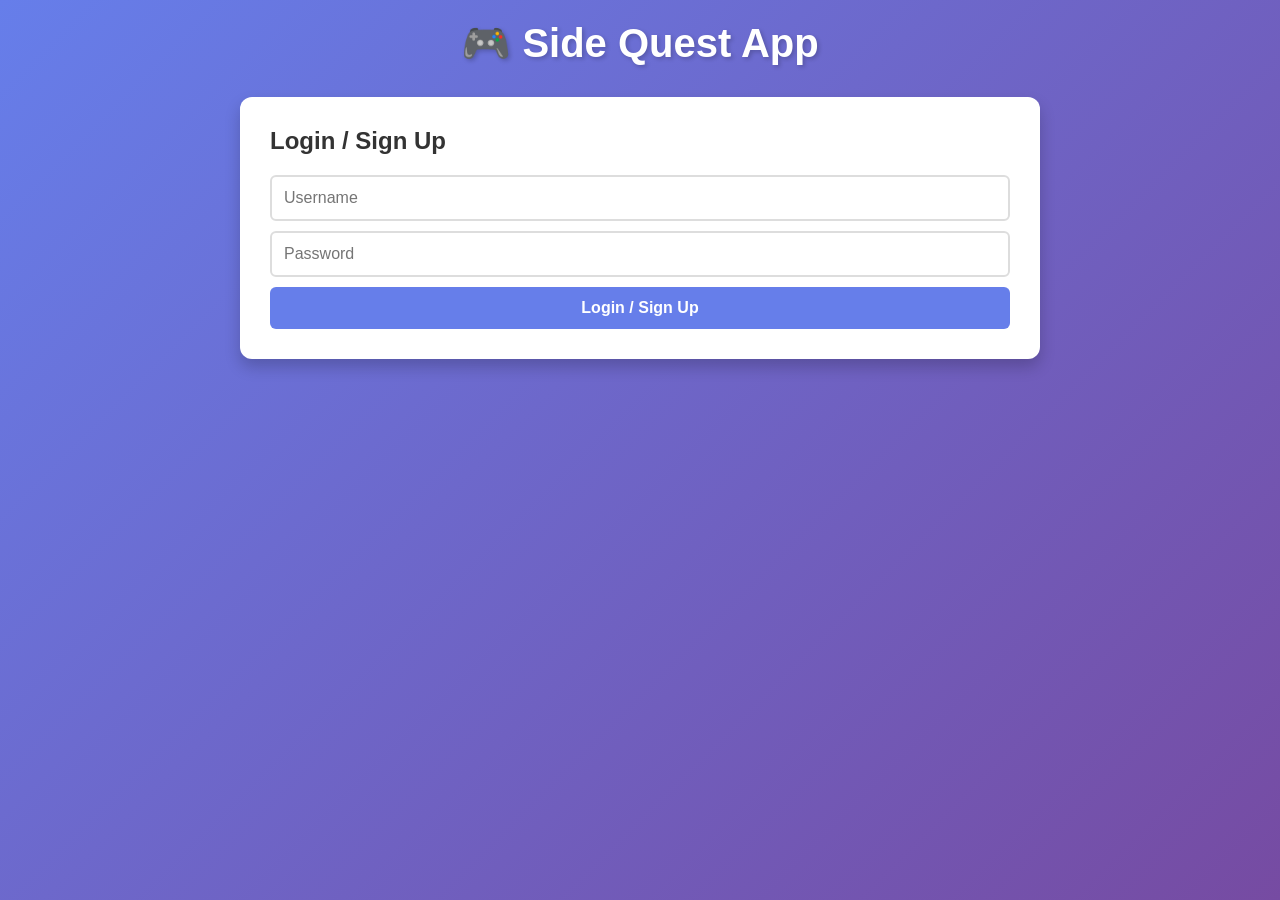
==== frontend/index.html @ 13f9f3f1 "Add Side Quest App with Flask backend and frontend Features: - User authentication (login/signup) - " ====
<!DOCTYPE html>
<html lang="en">
<head>
    <meta charset="UTF-8">
    <meta name="viewport" content="width=device-width, initial-scale=1.0">
    <title>Side Quest App</title>
    <link rel="stylesheet" href="style.css">
</head>
<body>
    <div class="container">
        <h1>🎮 Side Quest App</h1>
        
        <!-- Login Section -->
        <div id="login-section" class="section">
            <h2>Login / Sign Up</h2>
            <div class="form-group">
                <input type="text" id="username" placeholder="Username" />
                <input type="password" id="password" placeholder="Password" />
                <button onclick="login()">Login / Sign Up</button>
            </div>
        </div>

        <!-- Main App Section (hidden until logged in) -->
        <div id="app-section" class="section hidden">
            <div class="user-info">
                <h2>Welcome, <span id="current-user"></span>!</h2>
                <button onclick="logout()" class="logout-btn">Logout</button>
            </div>

            <!-- Add Sidequest -->
            <div class="card">
                <h3>➕ Add New Sidequest</h3>
                <div class="form-group">
                    <input type="text" id="quest-title" placeholder="Quest Title" />
                    <textarea id="quest-description" placeholder="Description (optional)"></textarea>
                    <button onclick="addSidequest()">Add Sidequest</button>
                </div>
            </div>

            <!-- Sidequests List -->
            <div class="card">
                <h3>📋 My Sidequests</h3>
                <div id="sidequests-list"></div>
            </div>

            <!-- Add Friend -->
            <div class="card">
                <h3>👥 Add Friend</h3>
                <div class="form-group">
                    <input type="text" id="friend-username" placeholder="Friend's Username" />
                    <button onclick="addFriend()">Add Friend</button>
                </div>
            </div>

            <!-- Friends List -->
            <div class="card">
                <h3>🤝 My Friends</h3>
                <div id="friends-list"></div>
            </div>

            <!-- Create Challenge -->
            <div class="card">
                <h3>⚔️ Create Challenge</h3>
                <div class="form-group">
                    <select id="challenge-friend">
                        <option value="">Select a friend to challenge</option>
                    </select>
                    <input type="text" id="challenge-title" placeholder="Challenge Title" />
                    <textarea id="challenge-description" placeholder="Challenge Description"></textarea>
                    <button onclick="createChallenge()">Send Challenge</button>
                </div>
            </div>

            <!-- Challenges Sent -->
            <div class="card">
                <h3>📤 Challenges I Sent</h3>
                <div id="challenges-sent-list"></div>
            </div>

            <!-- Challenges Received -->
            <div class="card">
                <h3>📥 Challenges I Received</h3>
                <div id="challenges-received-list"></div>
            </div>
        </div>

        <!-- Message Display -->
        <div id="message" class="message"></div>
    </div>

    <script src="script.js"></script>
</body>
</html>
---- frontend/style.css ----
* {
    margin: 0;
    padding: 0;
    box-sizing: border-box;
}

body {
    font-family: 'Segoe UI', Tahoma, Geneva, Verdana, sans-serif;
    background: linear-gradient(135deg, #667eea 0%, #764ba2 100%);
    min-height: 100vh;
    padding: 20px;
}

.container {
    max-width: 800px;
    margin: 0 auto;
}

h1 {
    text-align: center;
    color: white;
    margin-bottom: 30px;
    font-size: 2.5em;
    text-shadow: 2px 2px 4px rgba(0,0,0,0.2);
}

.section {
    background: white;
    border-radius: 12px;
    padding: 30px;
    margin-bottom: 20px;
    box-shadow: 0 8px 16px rgba(0,0,0,0.2);
}

.hidden {
    display: none !important;
}

.card {
    background: #f8f9fa;
    border-radius: 8px;
    padding: 20px;
    margin-bottom: 20px;
    border: 1px solid #e0e0e0;
}

h2 {
    color: #333;
    margin-bottom: 20px;
}

h3 {
    color: #555;
    margin-bottom: 15px;
}

.form-group {
    display: flex;
    flex-direction: column;
    gap: 10px;
}

input, textarea {
    padding: 12px;
    border: 2px solid #ddd;
    border-radius: 6px;
    font-size: 16px;
    transition: border-color 0.3s;
}

input:focus, textarea:focus {
    outline: none;
    border-color: #667eea;
}

textarea {
    resize: vertical;
    min-height: 80px;
    font-family: inherit;
}

button {
    padding: 12px 24px;
    background: #667eea;
    color: white;
    border: none;
    border-radius: 6px;
    font-size: 16px;
    cursor: pointer;
    transition: background 0.3s;
    font-weight: 600;
}

button:hover {
    background: #5568d3;
}

.logout-btn {
    background: #dc3545;
    padding: 8px 16px;
    font-size: 14px;
}

.logout-btn:hover {
    background: #c82333;
}

.user-info {
    display: flex;
    justify-content: space-between;
    align-items: center;
    margin-bottom: 20px;
    padding-bottom: 20px;
    border-bottom: 2px solid #e0e0e0;
}

.quest-item, .friend-item {
    background: white;
    padding: 15px;
    border-radius: 6px;
    margin-bottom: 10px;
    border-left: 4px solid #667eea;
    display: flex;
    justify-content: space-between;
    align-items: center;
}

.quest-item.completed {
    opacity: 0.6;
    border-left-color: #28a745;
}

.quest-info {
    flex: 1;
}

.quest-title {
    font-weight: 600;
    font-size: 18px;
    margin-bottom: 5px;
}

.quest-description {
    color: #666;
    font-size: 14px;
    margin-bottom: 5px;
}

.quest-status {
    font-size: 12px;
    color: #999;
}

.complete-btn {
    padding: 8px 16px;
    font-size: 14px;
    background: #28a745;
}

.complete-btn:hover {
    background: #218838;
}

.complete-btn:disabled {
    background: #6c757d;
    cursor: not-allowed;
}

.friend-item {
    border-left-color: #764ba2;
}

.challenge-item {
    background: white;
    padding: 15px;
    border-radius: 6px;
    margin-bottom: 10px;
    border-left: 4px solid #ff6b6b;
}

.challenge-item.proof_uploaded {
    border-left-color: #ffa500;
}

.challenge-item.accepted {
    border-left-color: #28a745;
}

.challenge-item.rejected {
    border-left-color: #dc3545;
}

.challenge-header {
    display: flex;
    justify-content: space-between;
    align-items: center;
    margin-bottom: 10px;
}

.challenge-title {
    font-weight: 600;
    font-size: 18px;
}

.challenge-status {
    padding: 4px 12px;
    border-radius: 12px;
    font-size: 12px;
    font-weight: 600;
}

.challenge-status.pending {
    background: #ffeaa7;
    color: #d63031;
}

.challenge-status.proof_uploaded {
    background: #fdcb6e;
    color: #e17055;
}

.challenge-status.accepted {
    background: #55efc4;
    color: #00b894;
}

.challenge-status.rejected {
    background: #fab1a0;
    color: #d63031;
}

.challenge-description {
    color: #666;
    font-size: 14px;
    margin-bottom: 10px;
}

.challenge-meta {
    font-size: 12px;
    color: #999;
    margin-bottom: 10px;
}

.challenge-actions {
    display: flex;
    gap: 10px;
    margin-top: 10px;
}

.challenge-actions button {
    flex: 1;
    padding: 8px 12px;
    font-size: 14px;
}

.accept-btn {
    background: #28a745;
}

.accept-btn:hover {
    background: #218838;
}

.reject-btn {
    background: #dc3545;
}

.reject-btn:hover {
    background: #c82333;
}

.upload-btn {
    background: #17a2b8;
}

.upload-btn:hover {
    background: #138496;
}

.proof-image {
    max-width: 100%;
    border-radius: 6px;
    margin-top: 10px;
    cursor: pointer;
}

.proof-image:hover {
    opacity: 0.9;
}

input[type="file"] {
    padding: 8px;
}

select {
    padding: 12px;
    border: 2px solid #ddd;
    border-radius: 6px;
    font-size: 16px;
    background: white;
    cursor: pointer;
}

select:focus {
    outline: none;
    border-color: #667eea;
}

.empty-state {
    text-align: center;
    color: #999;
    padding: 20px;
    font-style: italic;
}

.message {
    position: fixed;
    top: 20px;
    right: 20px;
    padding: 15px 20px;
    border-radius: 6px;
    color: white;
    font-weight: 600;
    max-width: 300px;
    display: none;
    animation: slideIn 0.3s ease;
    z-index: 1000;
}

.message.success {
    background: #28a745;
}

.message.error {
    background: #dc3545;
}

.message.show {
    display: block;
}

@keyframes slideIn {
    from {
        transform: translateX(400px);
        opacity: 0;
    }
    to {
        transform: translateX(0);
        opacity: 1;
    }
}

@media (max-width: 600px) {
    h1 {
        font-size: 2em;
    }
    
    .user-info {
        flex-direction: column;
        gap: 10px;
        align-items: flex-start;
    }
    
    .quest-item {
        flex-direction: column;
        align-items: flex-start;
        gap: 10px;
    }
}
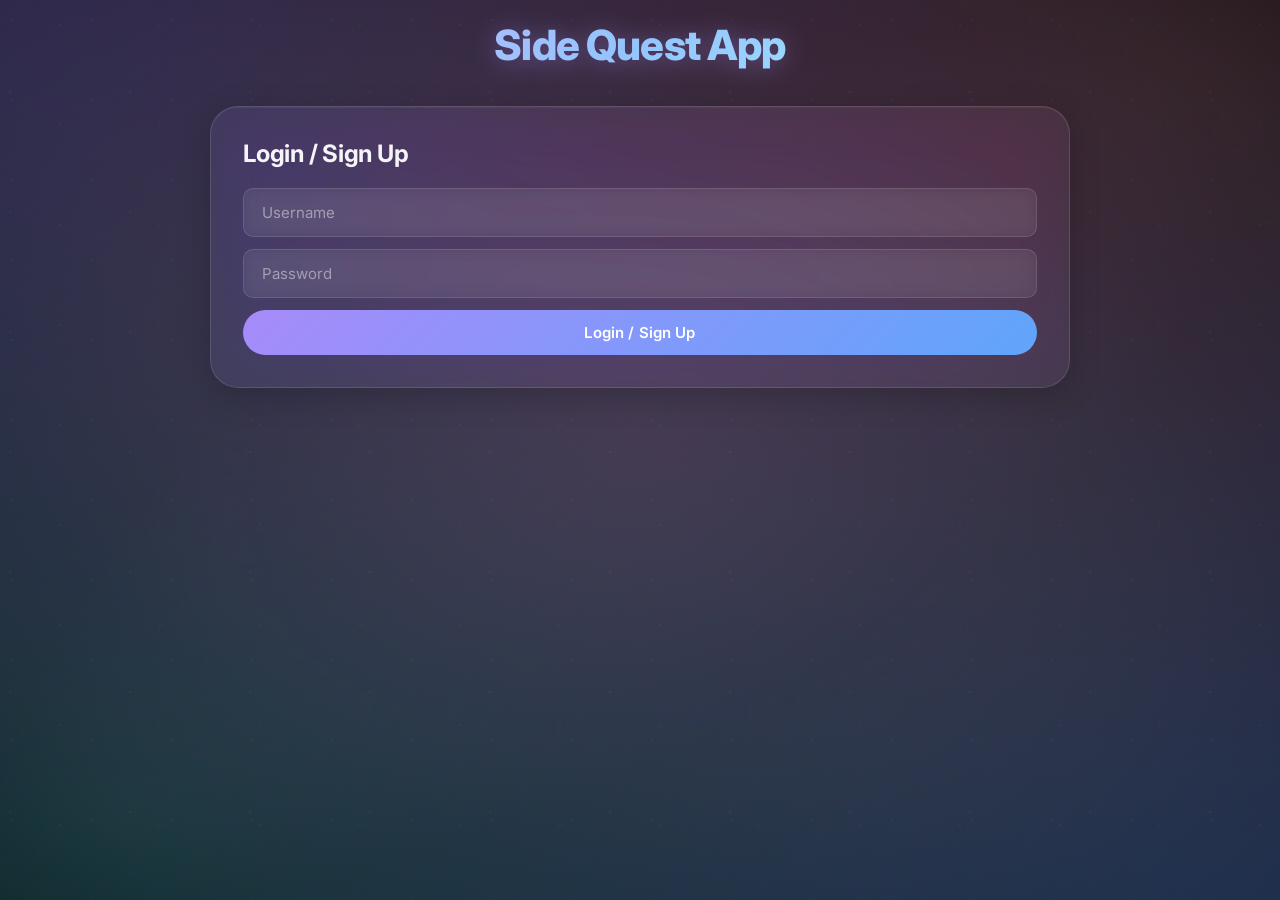
==== commit 6e7c310f: "UI overhaul: liquid glass design with glassmorphism, dark theme, animated gradients" ====
--- a/frontend/index.html
+++ b/frontend/index.html
@@ -8,7 +8,7 @@
 </head>
 <body>
     <div class="container">
-        <h1>🎮 Side Quest App</h1>
+        <h1>Side Quest App</h1>
         
         <!-- Login Section -->
         <div id="login-section" class="section">
@@ -23,29 +23,16 @@
         <!-- Main App Section (hidden until logged in) -->
         <div id="app-section" class="section hidden">
             <div class="user-info">
-                <h2>Welcome, <span id="current-user"></span>!</h2>
+                <div>
+                    <h2>Welcome, <span id="current-user"></span>!</h2>
+                    <div class="points-display">Total Points: <span id="user-points">0</span></div>
+                </div>
                 <button onclick="logout()" class="logout-btn">Logout</button>
-            </div>
-
-            <!-- Add Sidequest -->
-            <div class="card">
-                <h3>➕ Add New Sidequest</h3>
-                <div class="form-group">
-                    <input type="text" id="quest-title" placeholder="Quest Title" />
-                    <textarea id="quest-description" placeholder="Description (optional)"></textarea>
-                    <button onclick="addSidequest()">Add Sidequest</button>
-                </div>
-            </div>
-
-            <!-- Sidequests List -->
-            <div class="card">
-                <h3>📋 My Sidequests</h3>
-                <div id="sidequests-list"></div>
             </div>
 
             <!-- Add Friend -->
             <div class="card">
-                <h3>👥 Add Friend</h3>
+                <h3>Add Friend</h3>
                 <div class="form-group">
                     <input type="text" id="friend-username" placeholder="Friend's Username" />
                     <button onclick="addFriend()">Add Friend</button>
@@ -54,33 +41,93 @@
 
             <!-- Friends List -->
             <div class="card">
-                <h3>🤝 My Friends</h3>
+                <h3>My Friends</h3>
                 <div id="friends-list"></div>
             </div>
 
-            <!-- Create Challenge -->
+            <!-- Create Group -->
             <div class="card">
-                <h3>⚔️ Create Challenge</h3>
+                <h3>Create Group</h3>
                 <div class="form-group">
-                    <select id="challenge-friend">
-                        <option value="">Select a friend to challenge</option>
-                    </select>
-                    <input type="text" id="challenge-title" placeholder="Challenge Title" />
-                    <textarea id="challenge-description" placeholder="Challenge Description"></textarea>
-                    <button onclick="createChallenge()">Send Challenge</button>
+                    <input type="text" id="group-name" placeholder="Group Name" />
+                    <button onclick="createGroup()">Create Group</button>
                 </div>
             </div>
 
-            <!-- Challenges Sent -->
+            <!-- My Groups -->
             <div class="card">
-                <h3>📤 Challenges I Sent</h3>
-                <div id="challenges-sent-list"></div>
+                <h3>My Groups</h3>
+                <div id="groups-list"></div>
             </div>
 
-            <!-- Challenges Received -->
+            <!-- Side Quests -->
             <div class="card">
-                <h3>📥 Challenges I Received</h3>
-                <div id="challenges-received-list"></div>
+                <h3>My Side Quests</h3>
+                <div class="form-group">
+                    <input type="text" id="sidequest-title" placeholder="Quest Title" />
+                    <input type="text" id="sidequest-description" placeholder="Description (optional)" />
+                    <button onclick="addSideQuest()">Add Side Quest</button>
+                </div>
+                <div id="sidequests-list"></div>
+            </div>
+        </div>
+
+        <!-- Group Detail Modal -->
+        <div id="group-modal" class="modal hidden">
+            <div class="modal-content">
+                <span class="close" onclick="closeGroupModal()">&times;</span>
+                <h2 id="modal-group-name"></h2>
+            <div class="points-banner">
+                <strong>Your Points in this Group: <span id="modal-user-points">0</span></strong>
+            </div>
+                
+                <!-- Add Member Section -->
+                <div class="modal-section" id="add-member-section">
+                    <h3>Add Member</h3>
+                    <div class="form-group">
+                        <select id="modal-friend-select">
+                            <option value="">Select a friend to add</option>
+                        </select>
+                        <button onclick="addGroupMember()">Add to Group</button>
+                    </div>
+                </div>
+
+                <!-- Group Members -->
+                <div class="modal-section">
+                    <h3>Members</h3>
+                    <div id="modal-members-list"></div>
+                </div>
+
+                <!-- Create Group Challenge -->
+                <div class="modal-section">
+                    <h3>Create Group Challenge</h3>
+                    <div class="form-group">
+                        <button onclick="pickRandomChallenger()">Pick Random Member to Create Challenge</button>
+                    </div>
+                    <div id="challenge-creator-section" class="hidden">
+                        <p class="chosen-notice">You were chosen to create the challenge!</p>
+                        <select id="modal-challenge-difficulty">
+                            <option value="easy">Easy - 10 points</option>
+                            <option value="medium">Medium - 25 points</option>
+                            <option value="hard">Hard - 50 points</option>
+                        </select>
+                        <input type="text" id="modal-challenge-title" placeholder="Challenge Title" />
+                        <textarea id="modal-challenge-description" placeholder="Challenge Description"></textarea>
+                        <button onclick="defineGroupChallenge()">Create Challenge</button>
+                    </div>
+                </div>
+
+                <!-- Group Challenges -->
+                <div class="modal-section">
+                    <h3>Group Challenges</h3>
+                    <div id="modal-challenges-list"></div>
+                </div>
+
+                <!-- Group Leaderboard -->
+                <div class="modal-section">
+                    <h3>Group Leaderboard</h3>
+                    <div id="modal-leaderboard-list"></div>
+                </div>
             </div>
         </div>
 
--- a/frontend/style.css
+++ b/frontend/style.css
@@ -1,35 +1,127 @@
+@import url('https://fonts.googleapis.com/css2?family=Inter:wght@300;400;500;600;700;800;900&display=swap');
+
 * {
     margin: 0;
     padding: 0;
     box-sizing: border-box;
 }
 
+:root {
+    --glass-bg: rgba(255, 255, 255, 0.06);
+    --glass-border: rgba(255, 255, 255, 0.12);
+    --glass-bg-hover: rgba(255, 255, 255, 0.10);
+    --glass-bg-card: rgba(255, 255, 255, 0.08);
+    --glass-shadow: 0 8px 32px rgba(0, 0, 0, 0.2);
+    --text-primary: rgba(255, 255, 255, 0.95);
+    --text-secondary: rgba(255, 255, 255, 0.7);
+    --text-muted: rgba(255, 255, 255, 0.45);
+    --accent-1: #a78bfa;
+    --accent-2: #60a5fa;
+    --accent-3: #34d399;
+    --accent-4: #f472b6;
+    --accent-5: #fb923c;
+    --danger: #f87171;
+    --success: #4ade80;
+    --warning: #fbbf24;
+    --info: #38bdf8;
+    --radius-sm: 10px;
+    --radius-md: 16px;
+    --radius-lg: 22px;
+    --radius-xl: 28px;
+}
+
 body {
-    font-family: 'Segoe UI', Tahoma, Geneva, Verdana, sans-serif;
-    background: linear-gradient(135deg, #667eea 0%, #764ba2 100%);
+    font-family: 'Inter', 'Segoe UI', system-ui, -apple-system, sans-serif;
+    background: #0a0a1a;
     min-height: 100vh;
     padding: 20px;
+    position: relative;
+    overflow-x: hidden;
+    color: var(--text-primary);
+    -webkit-font-smoothing: antialiased;
+}
+
+body::before {
+    content: '';
+    position: fixed;
+    top: -50%;
+    left: -50%;
+    width: 200%;
+    height: 200%;
+    background:
+        radial-gradient(ellipse at 20% 20%, rgba(167, 139, 250, 0.25) 0%, transparent 50%),
+        radial-gradient(ellipse at 80% 80%, rgba(96, 165, 250, 0.25) 0%, transparent 50%),
+        radial-gradient(ellipse at 50% 50%, rgba(244, 114, 182, 0.15) 0%, transparent 50%),
+        radial-gradient(ellipse at 30% 70%, rgba(52, 211, 153, 0.2) 0%, transparent 50%),
+        radial-gradient(ellipse at 70% 30%, rgba(251, 146, 60, 0.15) 0%, transparent 50%);
+    z-index: -2;
+    animation: bgShift 20s ease-in-out infinite;
+}
+
+@keyframes bgShift {
+    0%, 100% { transform: translate(0, 0) rotate(0deg); }
+    25% { transform: translate(2%, 1%) rotate(1deg); }
+    50% { transform: translate(-1%, -2%) rotate(-1deg); }
+    75% { transform: translate(1%, 2%) rotate(0.5deg); }
+}
+
+body::after {
+    content: '';
+    position: fixed;
+    top: 0;
+    left: 0;
+    width: 100%;
+    height: 100%;
+    background-image:
+        radial-gradient(circle at 15% 25%, rgba(255,255,255,0.03) 1px, transparent 1px),
+        radial-gradient(circle at 75% 60%, rgba(255,255,255,0.04) 1px, transparent 1px),
+        radial-gradient(circle at 40% 85%, rgba(255,255,255,0.03) 1px, transparent 1px);
+    background-size: 80px 80px, 120px 120px, 100px 100px;
+    background-position: 0 0, 40px 20px, 20px 40px;
+    z-index: -1;
+    pointer-events: none;
 }
 
 .container {
-    max-width: 800px;
+    max-width: 860px;
     margin: 0 auto;
+    position: relative;
+    z-index: 1;
 }
 
 h1 {
     text-align: center;
-    color: white;
-    margin-bottom: 30px;
-    font-size: 2.5em;
-    text-shadow: 2px 2px 4px rgba(0,0,0,0.2);
+    color: var(--text-primary);
+    margin-bottom: 36px;
+    font-size: 2.6em;
+    font-weight: 800;
+    letter-spacing: -0.02em;
+    background: linear-gradient(135deg, #c4b5fd, #93c5fd, #a5f3fc);
+    -webkit-background-clip: text;
+    -webkit-text-fill-color: transparent;
+    background-clip: text;
+    filter: drop-shadow(0 2px 12px rgba(167, 139, 250, 0.4));
 }
 
 .section {
-    background: white;
-    border-radius: 12px;
-    padding: 30px;
-    margin-bottom: 20px;
-    box-shadow: 0 8px 16px rgba(0,0,0,0.2);
+    background: var(--glass-bg);
+    backdrop-filter: blur(24px) saturate(180%);
+    -webkit-backdrop-filter: blur(24px) saturate(180%);
+    border-radius: var(--radius-xl);
+    padding: 32px;
+    margin-bottom: 24px;
+    border: 1px solid var(--glass-border);
+    box-shadow:
+        var(--glass-shadow),
+        inset 0 1px 0 rgba(255, 255, 255, 0.05);
+    transition: all 0.4s cubic-bezier(0.4, 0, 0.2, 1);
+}
+
+.section:hover {
+    border-color: rgba(255, 255, 255, 0.18);
+    box-shadow:
+        0 12px 40px rgba(0, 0, 0, 0.3),
+        inset 0 1px 0 rgba(255, 255, 255, 0.08);
 }
 
 .hidden {
@@ -37,40 +129,93 @@
 }
 
 .card {
-    background: #f8f9fa;
-    border-radius: 8px;
-    padding: 20px;
+    background: var(--glass-bg-card);
+    backdrop-filter: blur(16px) saturate(160%);
+    -webkit-backdrop-filter: blur(16px) saturate(160%);
+    border-radius: var(--radius-md);
+    padding: 24px;
     margin-bottom: 20px;
-    border: 1px solid #e0e0e0;
+    border: 1px solid var(--glass-border);
+    box-shadow: 0 4px 24px rgba(0, 0, 0, 0.15);
+    transition: all 0.35s cubic-bezier(0.4, 0, 0.2, 1);
+    position: relative;
+    overflow: hidden;
+}
+
+.card::before {
+    content: '';
+    position: absolute;
+    top: 0;
+    left: 0;
+    right: 0;
+    height: 1px;
+    background: linear-gradient(90deg,
+        transparent,
+        rgba(255, 255, 255, 0.2),
+        transparent
+    );
+    opacity: 0;
+    transition: opacity 0.35s;
+}
+
+.card:hover::before {
+    opacity: 1;
+}
+
+.card:hover {
+    background: var(--glass-bg-hover);
+    border-color: rgba(255, 255, 255, 0.18);
+    box-shadow: 0 8px 40px rgba(0, 0, 0, 0.25);
+    transform: translateY(-2px);
 }
 
 h2 {
-    color: #333;
+    color: var(--text-primary);
     margin-bottom: 20px;
+    font-weight: 700;
+    font-size: 1.5em;
+    letter-spacing: -0.01em;
 }
 
 h3 {
-    color: #555;
-    margin-bottom: 15px;
+    color: var(--text-secondary);
+    margin-bottom: 16px;
+    font-weight: 600;
+    font-size: 1.15em;
+    letter-spacing: -0.01em;
 }
 
 .form-group {
     display: flex;
     flex-direction: column;
-    gap: 10px;
+    gap: 12px;
 }
 
 input, textarea {
-    padding: 12px;
-    border: 2px solid #ddd;
-    border-radius: 6px;
-    font-size: 16px;
-    transition: border-color 0.3s;
+    padding: 14px 18px;
+    border: 1px solid var(--glass-border);
+    border-radius: var(--radius-sm);
+    font-size: 15px;
+    transition: all 0.3s cubic-bezier(0.4, 0, 0.2, 1);
+    background: rgba(255, 255, 255, 0.05);
+    color: var(--text-primary);
+    font-family: inherit;
+    backdrop-filter: blur(8px);
+    -webkit-backdrop-filter: blur(8px);
+}
+
+input::placeholder,
+textarea::placeholder {
+    color: var(--text-muted);
 }
 
 input:focus, textarea:focus {
     outline: none;
-    border-color: #667eea;
+    border-color: var(--accent-1);
+    background: rgba(255, 255, 255, 0.08);
+    box-shadow:
+        0 0 0 3px rgba(167, 139, 250, 0.15),
+        0 0 20px rgba(167, 139, 250, 0.1);
 }
 
 textarea {
@@ -80,29 +225,62 @@
 }
 
 button {
-    padding: 12px 24px;
-    background: #667eea;
+    padding: 13px 26px;
+    background: linear-gradient(135deg, var(--accent-1), var(--accent-2));
     color: white;
     border: none;
-    border-radius: 6px;
-    font-size: 16px;
+    border-radius: 50px;
+    font-size: 15px;
+    font-weight: 600;
     cursor: pointer;
-    transition: background 0.3s;
-    font-weight: 600;
+    transition: all 0.3s cubic-bezier(0.4, 0, 0.2, 1);
+    font-family: inherit;
+    letter-spacing: 0.01em;
+    position: relative;
+    overflow: hidden;
+}
+
+button::after {
+    content: '';
+    position: absolute;
+    top: 0;
+    left: -100%;
+    width: 100%;
+    height: 100%;
+    background: linear-gradient(90deg,
+        transparent,
+        rgba(255, 255, 255, 0.2),
+        transparent
+    );
+    transition: left 0.5s;
+}
+
+button:hover::after {
+    left: 100%;
 }
 
 button:hover {
-    background: #5568d3;
+    transform: translateY(-2px);
+    box-shadow:
+        0 6px 24px rgba(167, 139, 250, 0.35),
+        0 2px 8px rgba(96, 165, 250, 0.2);
+}
+
+button:active {
+    transform: translateY(0);
+    box-shadow: none;
 }
 
 .logout-btn {
-    background: #dc3545;
-    padding: 8px 16px;
+    background: linear-gradient(135deg, rgba(248, 113, 113, 0.8), rgba(239, 68, 68, 0.9));
+    padding: 10px 22px;
     font-size: 14px;
+    font-weight: 600;
+    border: 1px solid rgba(248, 113, 113, 0.3);
 }
 
 .logout-btn:hover {
-    background: #c82333;
+    box-shadow: 0 6px 24px rgba(248, 113, 113, 0.35);
 }
 
 .user-info {
@@ -111,23 +289,80 @@
     align-items: center;
     margin-bottom: 20px;
     padding-bottom: 20px;
-    border-bottom: 2px solid #e0e0e0;
+    border-bottom: 1px solid var(--glass-border);
+}
+
+.points-display {
+    font-size: 17px;
+    font-weight: 600;
+    color: var(--accent-2);
+    margin-top: 8px;
+    display: inline-flex;
+    align-items: center;
+    gap: 8px;
+    background: rgba(96, 165, 250, 0.1);
+    padding: 8px 18px;
+    border-radius: 50px;
+    border: 1px solid rgba(96, 165, 250, 0.2);
+}
+
+.difficulty-badge {
+    display: inline-block;
+    padding: 4px 12px;
+    border-radius: 50px;
+    font-size: 11px;
+    font-weight: 700;
+    margin-left: 10px;
+    letter-spacing: 0.04em;
+    text-transform: uppercase;
+    backdrop-filter: blur(8px);
+    -webkit-backdrop-filter: blur(8px);
+}
+
+.difficulty-badge.easy {
+    background: rgba(52, 211, 153, 0.18);
+    color: #6ee7b7;
+    border: 1px solid rgba(52, 211, 153, 0.25);
+}
+
+.difficulty-badge.medium {
+    background: rgba(251, 191, 36, 0.18);
+    color: #fcd34d;
+    border: 1px solid rgba(251, 191, 36, 0.25);
+}
+
+.difficulty-badge.hard {
+    background: rgba(248, 113, 113, 0.18);
+    color: #fca5a5;
+    border: 1px solid rgba(248, 113, 113, 0.25);
 }
 
 .quest-item, .friend-item {
-    background: white;
-    padding: 15px;
-    border-radius: 6px;
+    background: rgba(255, 255, 255, 0.04);
+    padding: 16px 18px;
+    border-radius: var(--radius-sm);
     margin-bottom: 10px;
-    border-left: 4px solid #667eea;
+    border: 1px solid var(--glass-border);
+    border-left: 4px solid var(--accent-1);
     display: flex;
     justify-content: space-between;
     align-items: center;
+    transition: all 0.3s cubic-bezier(0.4, 0, 0.2, 1);
+    backdrop-filter: blur(8px);
+    -webkit-backdrop-filter: blur(8px);
+}
+
+.quest-item:hover,
+.friend-item:hover {
+    background: rgba(255, 255, 255, 0.07);
+    border-color: rgba(255, 255, 255, 0.18);
+    transform: translateX(4px);
+    box-shadow: 0 4px 20px rgba(0, 0, 0, 0.2);
 }
 
 .quest-item.completed {
-    opacity: 0.6;
-    border-left-color: #28a745;
+    opacity: 0.5;
+    border-left-color: var(--success);
 }
 
 .quest-info {
@@ -136,234 +371,616 @@
 
 .quest-title {
     font-weight: 600;
-    font-size: 18px;
-    margin-bottom: 5px;
+    font-size: 17px;
+    margin-bottom: 4px;
+    color: var(--text-primary);
 }
 
 .quest-description {
-    color: #666;
+    color: var(--text-secondary);
     font-size: 14px;
-    margin-bottom: 5px;
+    margin-bottom: 4px;
 }
 
 .quest-status {
     font-size: 12px;
-    color: #999;
+    color: var(--text-muted);
+    font-weight: 500;
 }
 
 .complete-btn {
-    padding: 8px 16px;
+    padding: 8px 18px;
+    font-size: 13px;
+    background: linear-gradient(135deg, #34d399, #10b981);
+    border: 1px solid rgba(52, 211, 153, 0.3);
+}
+
+.complete-btn:hover {
+    box-shadow: 0 4px 20px rgba(52, 211, 153, 0.35);
+}
+
+.complete-btn:disabled {
+    background: rgba(255, 255, 255, 0.06);
+    color: var(--text-muted);
+    cursor: not-allowed;
+    border: 1px solid var(--glass-border);
+}
+
+.complete-btn:disabled:hover {
+    transform: none;
+    box-shadow: none;
+}
+
+.friend-item {
+    border-left-color: var(--accent-2);
+}
+
+.challenge-item {
+    background: rgba(255, 255, 255, 0.04);
+    padding: 18px;
+    border-radius: var(--radius-sm);
+    margin-bottom: 12px;
+    border: 1px solid var(--glass-border);
+    border-left: 4px solid var(--danger);
+    backdrop-filter: blur(8px);
+    -webkit-backdrop-filter: blur(8px);
+    transition: all 0.3s;
+}
+
+.challenge-item:hover {
+    background: rgba(255, 255, 255, 0.06);
+    border-color: rgba(255, 255, 255, 0.15);
+}
+
+.challenge-item.proof_uploaded {
+    border-left-color: var(--warning);
+}
+
+.challenge-item.accepted {
+    border-left-color: var(--success);
+}
+
+.challenge-item.rejected {
+    border-left-color: var(--danger);
+}
+
+.challenge-header {
+    display: flex;
+    justify-content: space-between;
+    align-items: flex-start;
+    margin-bottom: 10px;
+    gap: 12px;
+}
+
+.challenge-title {
+    font-weight: 600;
+    font-size: 17px;
+    color: var(--text-primary);
+}
+
+.challenge-status {
+    padding: 4px 14px;
+    border-radius: 50px;
+    font-size: 11px;
+    font-weight: 700;
+    letter-spacing: 0.04em;
+    text-transform: uppercase;
+    white-space: nowrap;
+    backdrop-filter: blur(8px);
+    -webkit-backdrop-filter: blur(8px);
+}
+
+.challenge-status.pending {
+    background: rgba(251, 191, 36, 0.18);
+    color: #fcd34d;
+    border: 1px solid rgba(251, 191, 36, 0.25);
+}
+
+.challenge-status.proof_uploaded {
+    background: rgba(251, 146, 60, 0.18);
+    color: #fdba74;
+    border: 1px solid rgba(251, 146, 60, 0.25);
+}
+
+.challenge-status.accepted {
+    background: rgba(52, 211, 153, 0.18);
+    color: #6ee7b7;
+    border: 1px solid rgba(52, 211, 153, 0.25);
+}
+
+.challenge-status.rejected {
+    background: rgba(248, 113, 113, 0.18);
+    color: #fca5a5;
+    border: 1px solid rgba(248, 113, 113, 0.25);
+}
+
+.challenge-description {
+    color: var(--text-secondary);
     font-size: 14px;
-    background: #28a745;
-}
-
-.complete-btn:hover {
-    background: #218838;
-}
-
-.complete-btn:disabled {
-    background: #6c757d;
-    cursor: not-allowed;
-}
-
-.friend-item {
-    border-left-color: #764ba2;
-}
-
-.challenge-item {
-    background: white;
-    padding: 15px;
-    border-radius: 6px;
     margin-bottom: 10px;
-    border-left: 4px solid #ff6b6b;
-}
-
-.challenge-item.proof_uploaded {
-    border-left-color: #ffa500;
-}
-
-.challenge-item.accepted {
-    border-left-color: #28a745;
-}
-
-.challenge-item.rejected {
-    border-left-color: #dc3545;
-}
-
-.challenge-header {
+}
+
+.challenge-meta {
+    font-size: 12px;
+    color: var(--text-muted);
+    margin-bottom: 12px;
+    font-weight: 500;
+}
+
+.challenge-actions {
+    display: flex;
+    gap: 10px;
+    margin-top: 12px;
+}
+
+.challenge-actions button {
+    flex: 1;
+    padding: 9px 14px;
+    font-size: 13px;
+}
+
+.accept-btn {
+    background: linear-gradient(135deg, #34d399, #10b981);
+    border: 1px solid rgba(52, 211, 153, 0.3);
+}
+
+.accept-btn:hover {
+    box-shadow: 0 4px 20px rgba(52, 211, 153, 0.35);
+}
+
+.reject-btn {
+    background: linear-gradient(135deg, rgba(248, 113, 113, 0.85), rgba(239, 68, 68, 0.9));
+    border: 1px solid rgba(248, 113, 113, 0.3);
+}
+
+.reject-btn:hover {
+    box-shadow: 0 4px 20px rgba(248, 113, 113, 0.35);
+}
+
+.upload-btn {
+    background: linear-gradient(135deg, #38bdf8, #0ea5e9);
+    border: 1px solid rgba(56, 189, 248, 0.3);
+}
+
+.upload-btn:hover {
+    box-shadow: 0 4px 20px rgba(56, 189, 248, 0.35);
+}
+
+.proof-image {
+    max-width: 100%;
+    max-height: 300px;
+    border-radius: var(--radius-sm);
+    margin-top: 12px;
+    cursor: pointer;
+    border: 1px solid var(--glass-border);
+    transition: all 0.3s;
+}
+
+.proof-image:hover {
+    opacity: 0.85;
+    box-shadow: 0 4px 24px rgba(0, 0, 0, 0.4);
+}
+
+input[type="file"] {
+    padding: 10px;
+}
+
+select {
+    padding: 14px 18px;
+    border: 1px solid var(--glass-border);
+    border-radius: var(--radius-sm);
+    font-size: 15px;
+    background: rgba(255, 255, 255, 0.05);
+    color: var(--text-primary);
+    cursor: pointer;
+    transition: all 0.3s;
+    backdrop-filter: blur(8px);
+    -webkit-backdrop-filter: blur(8px);
+    font-family: inherit;
+}
+
+select option {
+    background: #1a1a2e;
+    color: var(--text-primary);
+}
+
+select:focus {
+    outline: none;
+    border-color: var(--accent-1);
+    box-shadow: 0 0 0 3px rgba(167, 139, 250, 0.15);
+}
+
+.empty-state {
+    text-align: center;
+    color: var(--text-muted);
+    padding: 28px;
+    font-style: italic;
+    font-size: 14px;
+}
+
+.empty-state::before {
+    content: '~ ';
+}
+.empty-state::after {
+    content: ' ~';
+}
+
+.message {
+    position: fixed;
+    top: 24px;
+    right: 24px;
+    padding: 14px 22px;
+    border-radius: 50px;
+    color: white;
+    font-weight: 600;
+    font-size: 14px;
+    max-width: 360px;
+    display: none;
+    animation: slideIn 0.4s cubic-bezier(0.4, 0, 0.2, 1);
+    z-index: 10000;
+    backdrop-filter: blur(16px) saturate(180%);
+    -webkit-backdrop-filter: blur(16px) saturate(180%);
+    border: 1px solid rgba(255, 255, 255, 0.15);
+    box-shadow: 0 8px 32px rgba(0, 0, 0, 0.3);
+}
+
+.message.success {
+    background: rgba(52, 211, 153, 0.25);
+    border-color: rgba(52, 211, 153, 0.35);
+    color: #bbf7d0;
+}
+
+.message.error {
+    background: rgba(248, 113, 113, 0.25);
+    border-color: rgba(248, 113, 113, 0.35);
+    color: #fecaca;
+}
+
+.message.show {
+    display: block;
+}
+
+@keyframes slideIn {
+    from {
+        transform: translateX(400px) scale(0.9);
+        opacity: 0;
+    }
+    to {
+        transform: translateX(0) scale(1);
+        opacity: 1;
+    }
+}
+
+@media (max-width: 600px) {
+    h1 {
+        font-size: 1.8em;
+    }
+
+    .section {
+        padding: 20px;
+    }
+
+    .card {
+        padding: 18px;
+    }
+
+    .user-info {
+        flex-direction: column;
+        gap: 14px;
+        align-items: flex-start;
+    }
+
+    .quest-item {
+        flex-direction: column;
+        align-items: flex-start;
+        gap: 12px;
+    }
+}
+
+.modal {
+    position: fixed;
+    z-index: 5000;
+    left: 0;
+    top: 0;
+    width: 100%;
+    height: 100%;
+    overflow: auto;
+    background-color: rgba(0, 0, 0, 0.65);
+    backdrop-filter: blur(4px);
+    -webkit-backdrop-filter: blur(4px);
+    animation: fadeIn 0.25s cubic-bezier(0.4, 0, 0.2, 1);
+}
+
+@keyframes fadeIn {
+    from { opacity: 0; }
+    to { opacity: 1; }
+}
+
+.modal-content {
+    background: rgba(20, 20, 40, 0.85);
+    backdrop-filter: blur(32px) saturate(180%);
+    -webkit-backdrop-filter: blur(32px) saturate(180%);
+    margin: 3% auto;
+    padding: 32px;
+    border-radius: var(--radius-xl);
+    width: 92%;
+    max-width: 740px;
+    max-height: 85vh;
+    overflow-y: auto;
+    border: 1px solid rgba(255, 255, 255, 0.12);
+    box-shadow:
+        0 24px 64px rgba(0, 0, 0, 0.5),
+        inset 0 1px 0 rgba(255, 255, 255, 0.05);
+    animation: modalSlideUp 0.35s cubic-bezier(0.4, 0, 0.2, 1);
+}
+
+@keyframes modalSlideUp {
+    from {
+        transform: translateY(40px) scale(0.96);
+        opacity: 0;
+    }
+    to {
+        transform: translateY(0) scale(1);
+        opacity: 1;
+    }
+}
+
+.modal-content::-webkit-scrollbar {
+    width: 6px;
+}
+
+.modal-content::-webkit-scrollbar-track {
+    background: transparent;
+}
+
+.modal-content::-webkit-scrollbar-thumb {
+    background: rgba(255, 255, 255, 0.15);
+    border-radius: 3px;
+}
+
+.close {
+    color: rgba(255, 255, 255, 0.5);
+    float: right;
+    font-size: 30px;
+    font-weight: 400;
+    cursor: pointer;
+    transition: all 0.2s;
+    line-height: 1;
+    width: 36px;
+    height: 36px;
+    display: flex;
+    align-items: center;
+    justify-content: center;
+    border-radius: 50%;
+    background: rgba(255, 255, 255, 0.04);
+}
+
+.close:hover {
+    color: white;
+    background: rgba(255, 255, 255, 0.1);
+}
+
+.modal-section {
+    margin-top: 22px;
+    padding-top: 22px;
+    border-top: 1px solid var(--glass-border);
+}
+
+.modal-section:first-child {
+    border-top: none;
+}
+
+.group-item {
+    background: rgba(255, 255, 255, 0.04);
+    padding: 16px 20px;
+    border-radius: var(--radius-sm);
+    margin-bottom: 10px;
+    border: 1px solid var(--glass-border);
+    border-left: 4px solid var(--accent-1);
+    cursor: pointer;
+    transition: all 0.3s cubic-bezier(0.4, 0, 0.2, 1);
+    backdrop-filter: blur(8px);
+    -webkit-backdrop-filter: blur(8px);
+}
+
+.group-item:hover {
+    transform: translateX(6px);
+    background: rgba(255, 255, 255, 0.08);
+    border-color: rgba(255, 255, 255, 0.18);
+    box-shadow: 0 6px 28px rgba(0, 0, 0, 0.25);
+    border-left-color: var(--accent-2);
+}
+
+.group-name {
+    font-weight: 600;
+    font-size: 17px;
+    margin-bottom: 4px;
+    color: var(--text-primary);
+}
+
+.group-info {
+    font-size: 13px;
+    color: var(--text-muted);
+    font-weight: 500;
+}
+
+.member-item {
+    display: inline-block;
+    background: rgba(167, 139, 250, 0.2);
+    color: #c4b5fd;
+    padding: 6px 14px;
+    border-radius: 50px;
+    margin: 4px;
+    font-size: 13px;
+    font-weight: 500;
+    border: 1px solid rgba(167, 139, 250, 0.2);
+    backdrop-filter: blur(8px);
+    -webkit-backdrop-filter: blur(8px);
+}
+
+.member-item.creator {
+    background: rgba(244, 114, 182, 0.2);
+    color: #f9a8d4;
+    border: 1px solid rgba(244, 114, 182, 0.2);
+}
+
+.leaderboard-item {
+    display: flex;
+    justify-content: space-between;
+    align-items: center;
+    padding: 14px 18px;
+    background: rgba(255, 255, 255, 0.03);
+    border-radius: var(--radius-sm);
+    margin-bottom: 8px;
+    border: 1px solid var(--glass-border);
+    backdrop-filter: blur(8px);
+    -webkit-backdrop-filter: blur(8px);
+    transition: all 0.3s;
+}
+
+.leaderboard-item:hover {
+    background: rgba(255, 255, 255, 0.06);
+    border-color: rgba(255, 255, 255, 0.15);
+}
+
+.leaderboard-item.rank-1 {
+    background: linear-gradient(135deg, rgba(234, 179, 8, 0.15), rgba(250, 204, 21, 0.08));
+    border: 1px solid rgba(234, 179, 8, 0.35);
+    font-weight: 600;
+}
+
+.leaderboard-item.rank-2 {
+    background: linear-gradient(135deg, rgba(148, 163, 184, 0.15), rgba(203, 213, 225, 0.08));
+    border: 1px solid rgba(148, 163, 184, 0.35);
+}
+
+.leaderboard-item.rank-3 {
+    background: linear-gradient(135deg, rgba(180, 83, 9, 0.15), rgba(217, 119, 6, 0.08));
+    border: 1px solid rgba(180, 83, 9, 0.35);
+}
+
+.leaderboard-rank {
+    font-size: 22px;
+    font-weight: 700;
+    min-width: 44px;
+    text-align: center;
+}
+
+.leaderboard-username {
+    flex: 1;
+    font-size: 16px;
+    font-weight: 500;
+}
+
+.leaderboard-points {
+    font-size: 18px;
+    font-weight: 700;
+    color: var(--accent-2);
+    background: rgba(96, 165, 250, 0.12);
+    padding: 4px 14px;
+    border-radius: 50px;
+}
+
+.submission-item {
+    background: rgba(255, 255, 255, 0.03);
+    padding: 14px 16px;
+    border-radius: var(--radius-sm);
+    margin-bottom: 10px;
+    border: 1px solid var(--glass-border);
+    border-left: 3px solid var(--accent-1);
+    backdrop-filter: blur(8px);
+    -webkit-backdrop-filter: blur(8px);
+}
+
+.submission-item.accepted {
+    border-left-color: var(--success);
+}
+
+.submission-item.rejected {
+    border-left-color: var(--danger);
+}
+
+.submission-header {
     display: flex;
     justify-content: space-between;
     align-items: center;
     margin-bottom: 10px;
 }
 
-.challenge-title {
-    font-weight: 600;
-    font-size: 18px;
-}
-
-.challenge-status {
-    padding: 4px 12px;
-    border-radius: 12px;
+.submission-user {
+    font-weight: 600;
+    color: var(--text-primary);
+}
+
+.submission-actions {
+    display: flex;
+    gap: 8px;
+}
+
+.submission-actions button {
+    padding: 6px 14px;
     font-size: 12px;
-    font-weight: 600;
-}
-
-.challenge-status.pending {
-    background: #ffeaa7;
-    color: #d63031;
-}
-
-.challenge-status.proof_uploaded {
-    background: #fdcb6e;
-    color: #e17055;
-}
-
-.challenge-status.accepted {
-    background: #55efc4;
-    color: #00b894;
-}
-
-.challenge-status.rejected {
-    background: #fab1a0;
-    color: #d63031;
-}
-
-.challenge-description {
-    color: #666;
+}
+
+.points-banner {
+    margin: 10px 0;
+    padding: 12px 18px;
+    background: rgba(96, 165, 250, 0.08);
+    border: 1px solid rgba(96, 165, 250, 0.2);
+    border-radius: var(--radius-sm);
+    text-align: center;
+    font-size: 15px;
+    color: #93c5fd;
+    backdrop-filter: blur(8px);
+    -webkit-backdrop-filter: blur(8px);
+}
+
+.chosen-notice {
+    color: #c4b5fd;
+    font-weight: 600;
+    margin: 12px 0;
+    font-size: 15px;
+    padding: 10px 16px;
+    background: rgba(167, 139, 250, 0.08);
+    border-radius: var(--radius-sm);
+    border: 1px solid rgba(167, 139, 250, 0.18);
+}
+
+.challenger-notice {
+    padding: 12px 16px;
+    background: rgba(251, 191, 36, 0.08);
+    border: 1px solid rgba(251, 191, 36, 0.18);
+    border-radius: var(--radius-sm);
+    margin-top: 12px;
+    color: #fde68a;
+    font-weight: 500;
     font-size: 14px;
-    margin-bottom: 10px;
-}
-
-.challenge-meta {
-    font-size: 12px;
-    color: #999;
-    margin-bottom: 10px;
-}
-
-.challenge-actions {
+}
+
+.earned-points {
+    color: #6ee7b7;
+    font-weight: 600;
+    margin-top: 8px;
+    font-size: 14px;
+}
+
+.no-submissions {
+    padding: 12px 16px;
+    background: rgba(255, 255, 255, 0.03);
+    border: 1px solid var(--glass-border);
+    border-radius: var(--radius-sm);
+    margin-top: 12px;
+    text-align: center;
+    color: var(--text-muted);
+    font-size: 14px;
+}
+
+.btn-row {
     display: flex;
-    gap: 10px;
-    margin-top: 10px;
-}
-
-.challenge-actions button {
-    flex: 1;
+    gap: 8px;
+}
+
+.btn-sm {
     padding: 8px 12px;
     font-size: 14px;
 }
-
-.accept-btn {
-    background: #28a745;
-}
-
-.accept-btn:hover {
-    background: #218838;
-}
-
-.reject-btn {
-    background: #dc3545;
-}
-
-.reject-btn:hover {
-    background: #c82333;
-}
-
-.upload-btn {
-    background: #17a2b8;
-}
-
-.upload-btn:hover {
-    background: #138496;
-}
-
-.proof-image {
-    max-width: 100%;
-    border-radius: 6px;
-    margin-top: 10px;
-    cursor: pointer;
-}
-
-.proof-image:hover {
-    opacity: 0.9;
-}
-
-input[type="file"] {
-    padding: 8px;
-}
-
-select {
-    padding: 12px;
-    border: 2px solid #ddd;
-    border-radius: 6px;
-    font-size: 16px;
-    background: white;
-    cursor: pointer;
-}
-
-select:focus {
-    outline: none;
-    border-color: #667eea;
-}
-
-.empty-state {
-    text-align: center;
-    color: #999;
-    padding: 20px;
-    font-style: italic;
-}
-
-.message {
-    position: fixed;
-    top: 20px;
-    right: 20px;
-    padding: 15px 20px;
-    border-radius: 6px;
-    color: white;
-    font-weight: 600;
-    max-width: 300px;
-    display: none;
-    animation: slideIn 0.3s ease;
-    z-index: 1000;
-}
-
-.message.success {
-    background: #28a745;
-}
-
-.message.error {
-    background: #dc3545;
-}
-
-.message.show {
-    display: block;
-}
-
-@keyframes slideIn {
-    from {
-        transform: translateX(400px);
-        opacity: 0;
-    }
-    to {
-        transform: translateX(0);
-        opacity: 1;
-    }
-}
-
-@media (max-width: 600px) {
-    h1 {
-        font-size: 2em;
-    }
-    
-    .user-info {
-        flex-direction: column;
-        gap: 10px;
-        align-items: flex-start;
-    }
-    
-    .quest-item {
-        flex-direction: column;
-        align-items: flex-start;
-        gap: 10px;
-    }
-}
